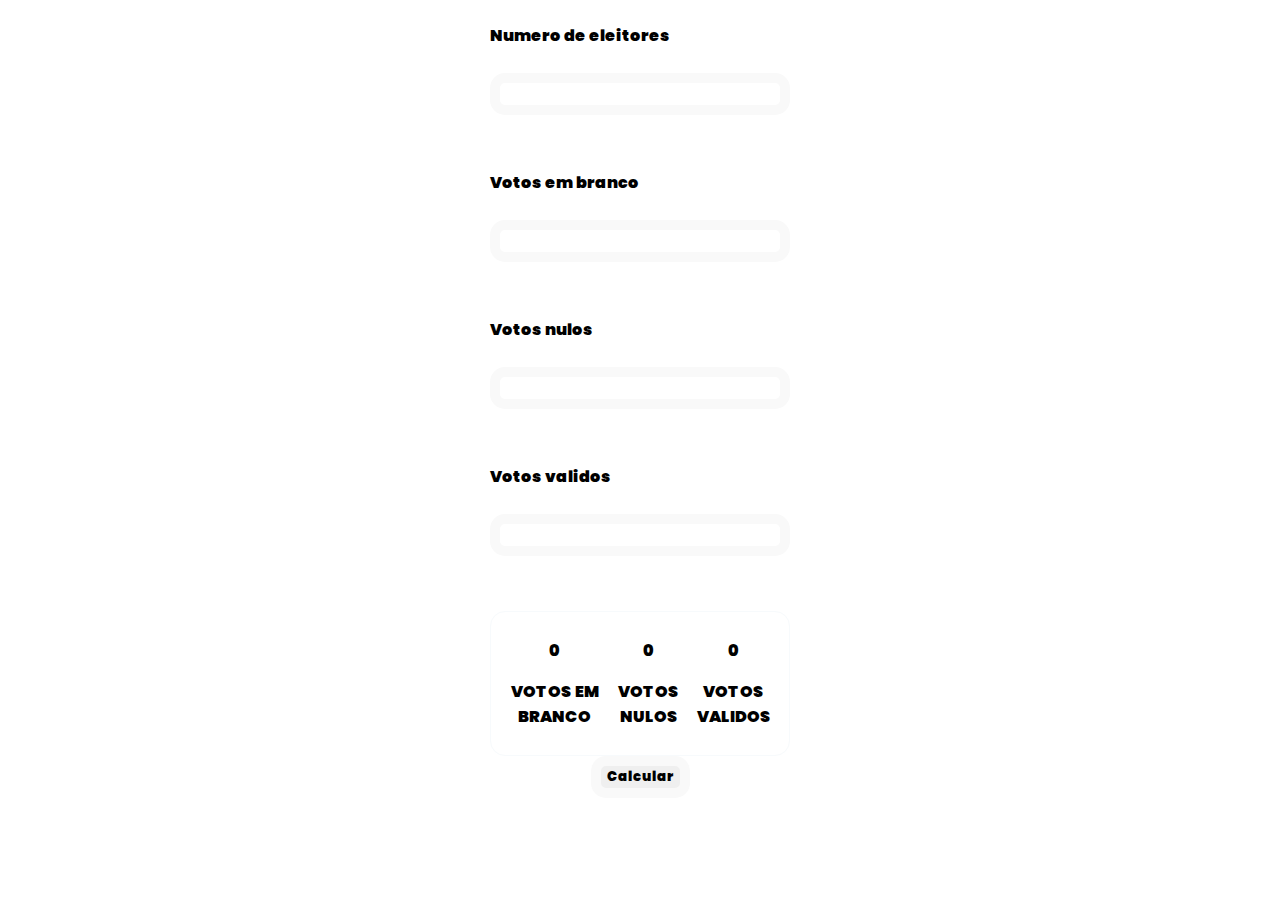
==== EX_01/index.html @ 25a407ce "1/7" ====
<!DOCTYPE html>
<html lang="pt">
<head>
    <meta charset="UTF-8">
    <meta http-equiv="X-UA-Compatible" content="IE=edge">
    <meta name="viewport" content="width=device-width, initial-scale=1.0">
    <link rel="stylesheet" href="/EX_01/style.css">
    <title>Governo </title>
</head>
<body>
    <div class="background">
        <div class="centerBox">
            <form>
                <div class="votosVal">
                    <label for="numEleitores">Numero de eleitores</label><br>
                    <input type="number" id="numEleitores"><br>

                    <label for="votosBranco">Votos em branco</label><br>
                    <input type="number" id="votosBranco"><br>

                    <label for="votosNulo">Votos nulos</label><br>
                    <input type="number" id="votosNulo"><br>

                    <label for="votosValido">Votos validos</label><br>
                    <input type="number" id="votosValido"><br>
                </div>

                <div class="porsentagem">
                    <div class="votosBrancos">
                        <p id="relBrancos">0</p>
                        <p>VOTOS EM BRANCO</p>
                    </div>
            
                    <div class="votosNulos">
                        <p id="relNulos">0</p>
                        <p>VOTOS NULOS</p>
                    </div>

                    <div class="votosValidos">
                        <p id="relValidos">0</p>
                        <p>VOTOS VALIDOS</p>
                    </div>
                </div>

                <!-- <button onclick='relacao()' class="buttonCal">Calcular</button> -->
            <input type="button" onclick="relacao()" value="Calcular">
            </form>    
        </div>
    </div>
    <script src="/EX_01/index.js"></script>
</body>
</html>
---- EX_01/style.css ----
@import url('https://fonts.googleapis.com/css2?family=Poppins:ital,wght@1,100&display=swap');

*
{
    font-family: 'Poppins', sans-serif;
    font-weight: 900;

}
.background
{
    background-image: url('https://dados.gov.br/static/img/hero-main.06ace206.svg');

}
.centerBox
{
    width: 300px;
	text-align: center;
	margin: auto;
    border-radius: 15px;
    padding: 15px;
}
.porsentagem
{
    display: flex;
    text-align: center;
    padding: 10px;
    border: 1px  solid #f7fafc;;
    border-radius: 15px;
}
label
{
    display: flex;

}
input
{
    margin-bottom: 10%;
    border: 10px solid #f9f9f9;
    border-radius: 15px;
}
.votosVal
{
    display: flex;
    left: 1%;
    flex-direction: column;
}
button 
{
    border: none;
    color: white;
    padding: 16px 32px;
    text-align: center;
    text-decoration: none;
    display: inline-block;
    font-size: 16px;
    margin: 4px 2px;
    transition-duration: 0.4s;
    cursor: pointer;
    border-radius: 15px;
}
.buttonCal 
{
    background-color: white; 
    color: rgb(40, 40, 40); 
    border: 1px solid #878DB0;
}
.buttonCal:hover 
{
    background-color: #3D4CB3;
    color: white;
}
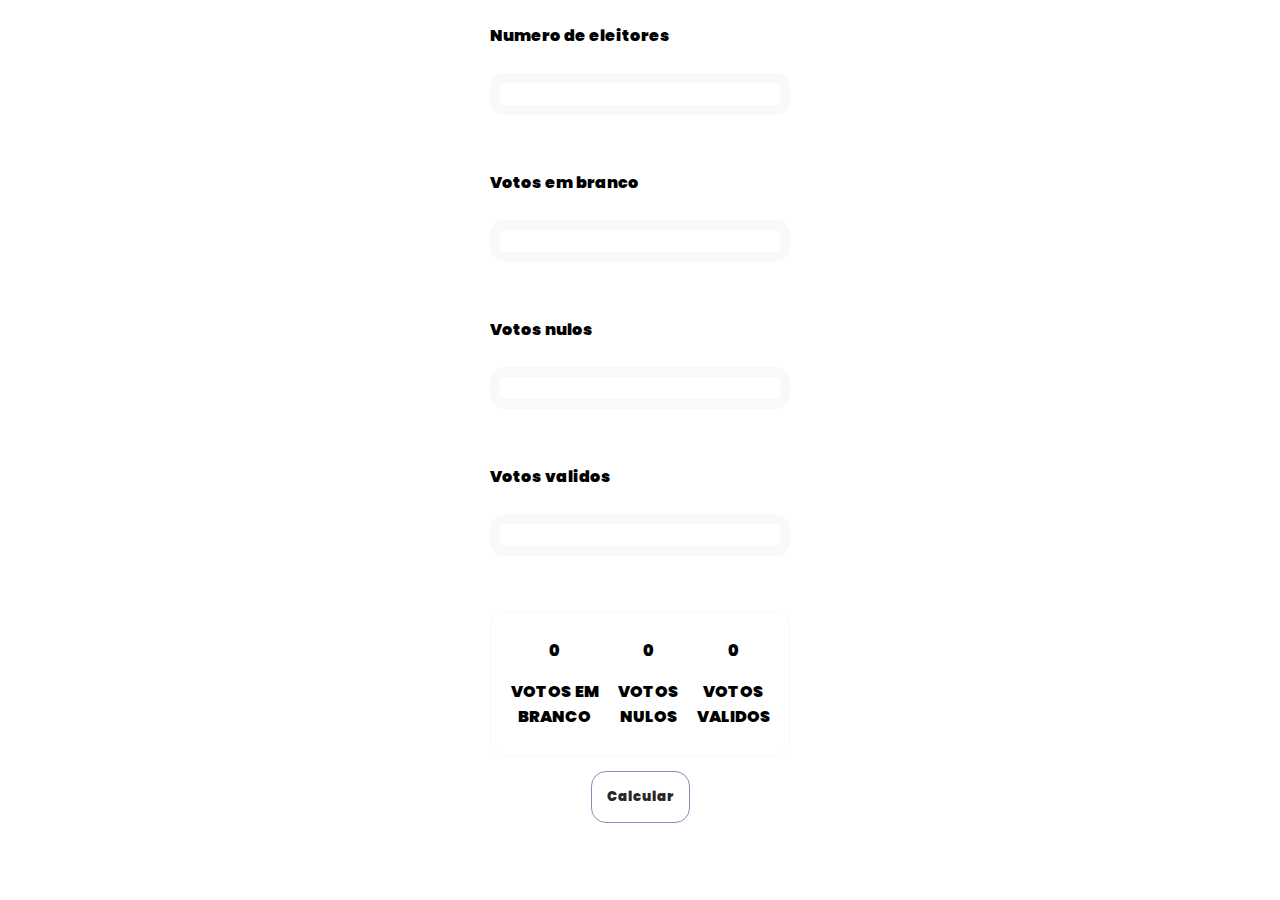
==== commit 724e6095: "6/7" ====
--- a/EX_01/index.html
+++ b/EX_01/index.html
@@ -41,9 +41,7 @@
                         <p>VOTOS VALIDOS</p>
                     </div>
                 </div>
-
-                <!-- <button onclick='relacao()' class="buttonCal">Calcular</button> -->
-            <input type="button" onclick="relacao()" value="Calcular">
+                <input type="button" onclick="relacao()" value="Calcular" class="buttonCal">
             </form>    
         </div>
     </div>
--- a/EX_01/style.css
+++ b/EX_01/style.css
@@ -60,6 +60,8 @@
 }
 .buttonCal 
 {
+    margin: 5%;
+    padding: 5%;
     background-color: white; 
     color: rgb(40, 40, 40); 
     border: 1px solid #878DB0;
